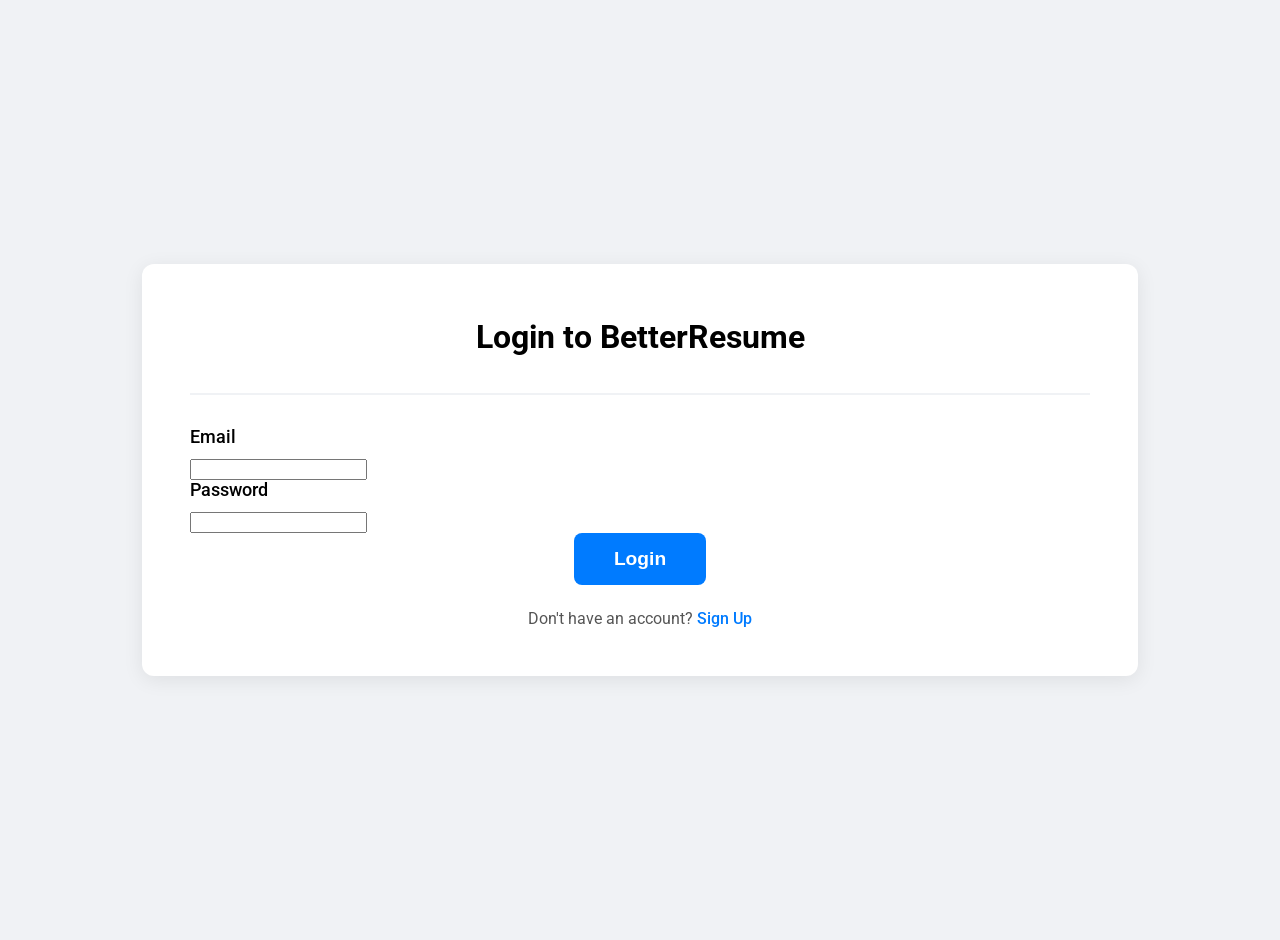
==== templates/login.html @ 19da3144 "Add user authentication with PostgreSQL" ====
<!DOCTYPE html>
<html lang="en">
<head>
    <meta charset="UTF-8">
    <meta name="viewport" content="width=device-width, initial-scale=1.0">
    <title>Login - BetterResume</title>
    <link rel="stylesheet" href="/static/style.css">
</head>
<body>
    <div class="main-container">
        <header>
            <h1>Login to BetterResume</h1>
        </header>
        <main>
            <div id="error-box" class="error-box" style="display: none;"></div>
            <form id="login-form">
                <div class="form-group">
                    <label for="email">Email</label>
                    <input type="email" id="email" name="username" required>
                </div>
                <div class="form-group">
                    <label for="password">Password</label>
                    <input type="password" id="password" name="password" required>
                </div>
                <div class="button-container">
                    <button type="submit" class="btn-analyze">Login</button>
                </div>
            </form>
            <p class="auth-switch">Don't have an account? <a href="/signup">Sign Up</a></p>
        </main>
    </div>

    <script>
        const form = document.getElementById('login-form');
        const errorBox = document.getElementById('error-box');

        form.addEventListener('submit', async function(event) {
            event.preventDefault();
            errorBox.style.display = 'none';

            const formData = new FormData(form);
            
            try {
                const response = await fetch('/login', {
                    method: 'POST',
                    body: formData
                });

                if (response.ok) {
                    const data = await response.json();
                    localStorage.setItem('accessToken', data.access_token);
                    window.location.href = '/'; // Redirect to main page on success
                } else {
                    const errorData = await response.json();
                    errorBox.textContent = errorData.detail || 'Login failed. Please check your credentials.';
                    errorBox.style.display = 'block';
                }
            } catch (error) {
                errorBox.textContent = 'An unexpected error occurred. Please try again.';
                errorBox.style.display = 'block';
            }
        });
    </script>
</body>
</html>
---- static/style.css ----
/* static/style.css */
@import url('https://fonts.googleapis.com/css2?family=Roboto:wght@400;500;700&display=swap');

/* --- Variable Definitions --- */
:root {
    --primary-blue: #007bff; /* A nice, accessible light blue */
    --hover-blue: #0056b3;
    --background-color: #f0f2f5; /* A very light grey background */
    --container-bg: #ffffff;
    --text-primary: #000000;
    --text-secondary: #555555;
    --border-color: #dddddd;
}

/* --- General Body & Font Styling --- */
body {
    font-family: 'Roboto', sans-serif;
    background-color: var(--background-color);
    color: var(--text-primary);
    margin: 0;
    padding: 20px;
    display: flex;
    justify-content: center;
    align-items: center;
    min-height: 100vh;
}

/* --- Main Container & Header --- */
.main-container {
    background-color: var(--container-bg);
    padding: 2rem 3rem;
    border-radius: 12px;
    box-shadow: 0 4px 20px rgba(0,0,0,0.08);
    width: 100%;
    max-width: 900px;
}

header {
    text-align: center;
    margin-bottom: 2rem;
    color: var(--text-primary);
    font-weight: 700;
    border-bottom: 2px solid var(--background-color);
    padding-bottom: 1rem;
}

/* --- Form Layout --- */
.form-columns {
    display: flex;
    gap: 2rem;
    margin-bottom: 2rem;
}

.form-group {
    flex: 1; /* Each column takes up equal space */
}

label {
    display: block;
    font-weight: 500;
    margin-bottom: 0.75rem;
    font-size: 1.1rem;
}

/* --- Form Element Styling --- */
textarea {
    width: 100%;
    padding: 10px;
    border: 1px solid var(--border-color);
    border-radius: 8px;
    font-size: 1rem;
    box-sizing: border-box;
    resize: vertical;
    transition: border-color 0.3s;
}

textarea:focus {
    outline: none;
    border-color: var(--primary-blue);
}

.file-upload-wrapper {
    border: 2px dashed var(--border-color);
    border-radius: 8px;
    padding: 2rem;
    text-align: center;
    position: relative;
    cursor: pointer;
    transition: border-color 0.3s, background-color 0.3s;
}

.file-upload-wrapper:hover {
    border-color: var(--primary-blue);
    background-color: #f8f9fa;
}

.file-upload-wrapper input[type="file"] {
    position: absolute;
    width: 100%;
    height: 100%;
    top: 0;
    left: 0;
    opacity: 0;
    cursor: pointer;
}

#file-name-display {
    color: var(--text-secondary);
    font-weight: 500;
}

/* --- Button --- */
.button-container {
    text-align: center;
}

.btn-analyze {
    background-color: var(--primary-blue);
    color: white;
    font-size: 1.2rem;
    font-weight: 700;
    padding: 15px 40px;
    border: none;
    border-radius: 8px;
    cursor: pointer;
    transition: background-color 0.3s, transform 0.2s;
}

.btn-analyze:hover {
    background-color: var(--hover-blue);
    transform: translateY(-2px);
}

.btn-analyze:disabled {
    background-color: #a0a0a0;
    cursor: not-allowed;
    transform: none;
}

/* === "What You'll Get" Feature Section Styling === */

.features-section {
    margin-top: 3rem;
    padding-top: 2rem;
    border-top: 2px solid var(--background-color);
    text-align: center;
}

.features-section h2 {
    margin-bottom: 2rem;
    font-size: 1.8rem;
    color: var(--text-primary);
}

.features-grid {
    display: grid;
    /* This creates the 2x2 grid by default */
    grid-template-columns: repeat(2, 1fr);
    gap: 1.5rem;
}

.feature-card {
    background-color: #f8f9fa;
    border: 1px solid var(--border-color);
    padding: 1.5rem;
    border-radius: 10px;
    text-align: left;
}

.feature-card h3 {
    margin-top: 0;
    color: var(--primary-blue);
    font-size: 1.2rem;
}

.feature-card p {
    font-size: 0.95rem;
    color: var(--text-secondary);
    line-height: 1.5;
}

/* Responsive adjustments for the features grid */
@media (max-width: 600px) {
    .features-grid {
        /* On small screens, switch to a single column */
        grid-template-columns: 1fr;
    }
}

/* --- Footer & Misc --- */
footer {
    text-align: center;
    margin-top: 2rem;
    padding-top: 1rem;
    border-top: 1px solid var(--background-color);
    color: var(--text-secondary);
    font-size: 0.9rem;
}

.error-box {
    background-color: #f8d7da;
    color: #721c24;
    padding: 1rem;
    border: 1px solid #f5c6cb;
    border-radius: 8px;
    margin-bottom: 1.5rem;
    text-align: center;
}

/* --- Responsive Design --- */
@media (max-width: 768px) {
    .form-columns {
        flex-direction: column;
    }
    .main-container {
        padding: 1.5rem;
    }
}

/* === RESULTS PAGE STYLING === */

.result-page {
    max-width: 900px;
}

.scores-container {
    display: grid;
    grid-template-columns: 1fr 1fr;
    gap: 2rem;
    margin-bottom: 2.5rem;
}

.score-card {
    background-color: #f8f9fa;
    padding: 1.5rem;
    border-radius: 10px;
    border: 1px solid var(--border-color);
    text-align: center;
}

.score-card h2 {
    margin-top: 0;
    font-size: 1.2rem;
    color: var(--text-secondary);
}

.score-value {
    font-size: 2.8rem;
    font-weight: 700;
    color: var(--primary-blue);
    margin: 0.5rem 0;
}

.progress-bar-container {
    background-color: #e9ecef;
    border-radius: 10px;
    height: 12px;
    width: 100%;
    margin: 1rem 0;
    overflow: hidden;
}

.progress-bar {
    background-color: var(--primary-blue);
    height: 100%;
    border-radius: 10px;
    transition: width 0.5s ease-in-out;
}

.score-explanation {
    font-size: 0.9rem;
    color: var(--text-secondary);
    margin-bottom: 0;
}

.analysis-section {
    margin-bottom: 2rem;
}

.analysis-section h2 {
    font-size: 1.5rem;
    color: var(--text-primary);
    border-bottom: 2px solid var(--primary-blue);
    padding-bottom: 0.5rem;
    margin-bottom: 1rem;
}

.content-box {
    background-color: var(--container-bg);
    padding: 1.5rem;
    border-radius: 8px;
    border: 1px solid #e7e7e7;
}

/* Markdown Content Styling */
.markdown-content h3, .markdown-content h4 {
    color: var(--text-primary);
    margin-top: 1.5rem;
}

.markdown-content ul {
    padding-left: 20px;
    list-style-type: '✅ ';
}

.markdown-content li {
    margin-bottom: 0.75rem;
}

.markdown-content strong {
    color: var(--primary-blue);
}

/* Next Steps / Action Items */
.action-items .action-item {
    background-color: #e7f3ff;
    border-left: 5px solid var(--primary-blue);
    padding: 1rem;
    margin-bottom: 1rem;
    border-radius: 0 5px 5px 0;
}

.action-items .action-item.priority-high {
    background-color: #fff4e5;
    border-left-color: #ff9800;
}

.action-items .action-item:last-child {
    margin-bottom: 0;
}

.result-footer {
    text-align: center;
    margin-top: 2rem;
}

.result-footer a {
    display: inline-block;
    width: auto;
    margin-bottom: 1.5rem;
}

.result-footer p {
    color: var(--text-secondary);
    font-size: 0.9rem;
}

/* Responsive adjustments for results page */
@media (max-width: 768px) {
    .scores-container {
        grid-template-columns: 1fr;
    }
}

/* --- Auth Page Styles --- */
.auth-switch {
    text-align: center;
    margin-top: 1.5rem;
    color: var(--text-secondary);
}
.auth-switch a {
    color: var(--primary-blue);
    font-weight: 500;
    text-decoration: none;
}
.auth-switch a:hover {
    text-decoration: underline;
}
.success-box {
    background-color: #d4edda;
    color: #155724;
    padding: 1rem;
    border: 1px solid #c3e6cb;
    border-radius: 8px;
    margin-bottom: 1.5rem;
    text-align: center;
}
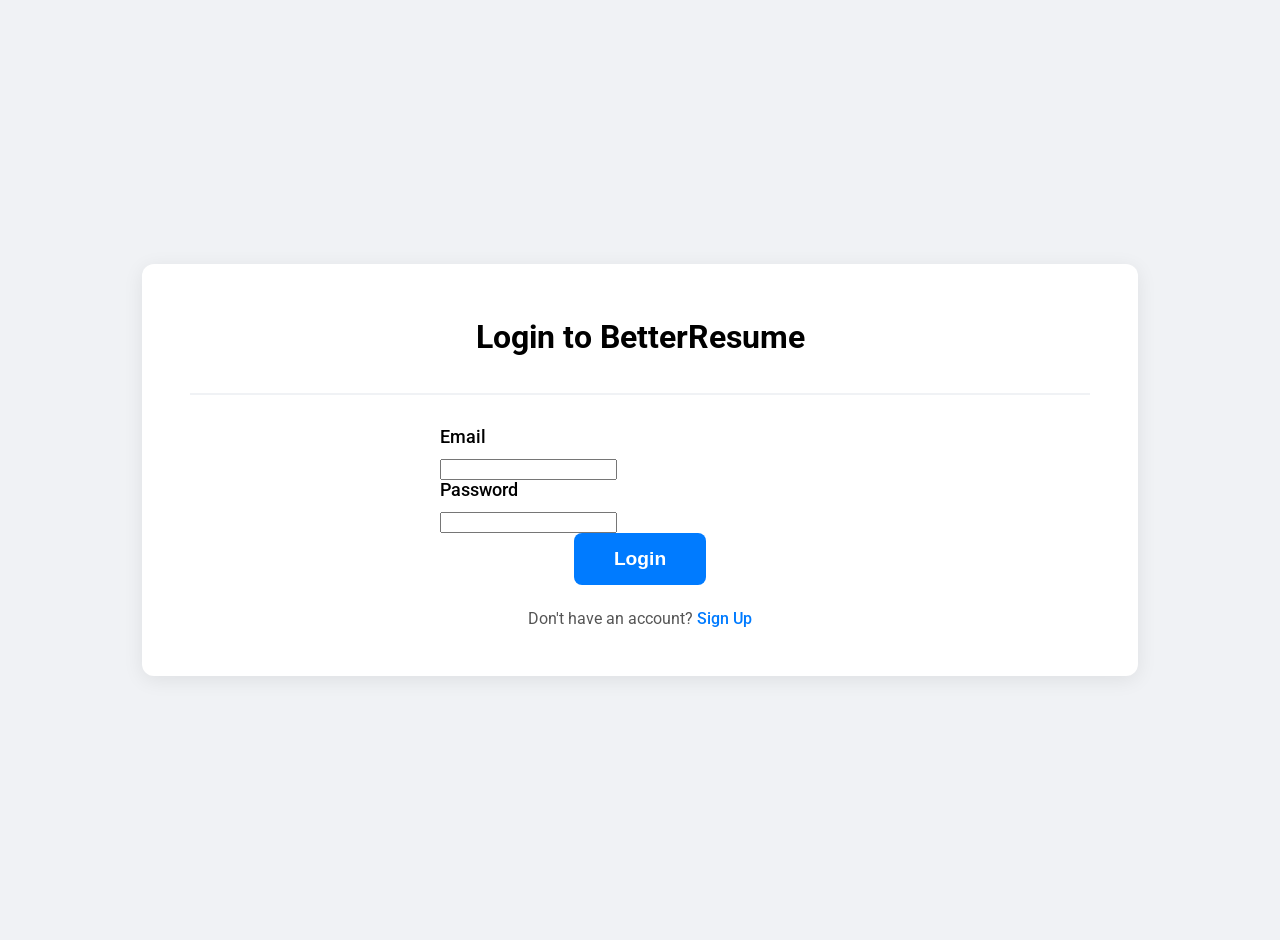
==== commit 8a6377ca: "feat: Add complete user authentication flow" ====
--- a/templates/login.html
+++ b/templates/login.html
@@ -13,7 +13,8 @@
         </header>
         <main>
             <div id="error-box" class="error-box" style="display: none;"></div>
-            <form id="login-form">
+            
+            <form id="login-form" class="auth-form">
                 <div class="form-group">
                     <label for="email">Email</label>
                     <input type="email" id="email" name="username" required>
@@ -49,7 +50,7 @@
                 if (response.ok) {
                     const data = await response.json();
                     localStorage.setItem('accessToken', data.access_token);
-                    window.location.href = '/'; // Redirect to main page on success
+                    window.location.href = '/dashboard';
                 } else {
                     const errorData = await response.json();
                     errorBox.textContent = errorData.detail || 'Login failed. Please check your credentials.';
--- a/static/style.css
+++ b/static/style.css
@@ -374,4 +374,9 @@
     border-radius: 8px;
     margin-bottom: 1.5rem;
     text-align: center;
+}
+
+.auth-form {
+    max-width: 400px; /* Sets a nice width for the form */
+    margin: 0 auto;   /* This is the magic that centers it */
 }
